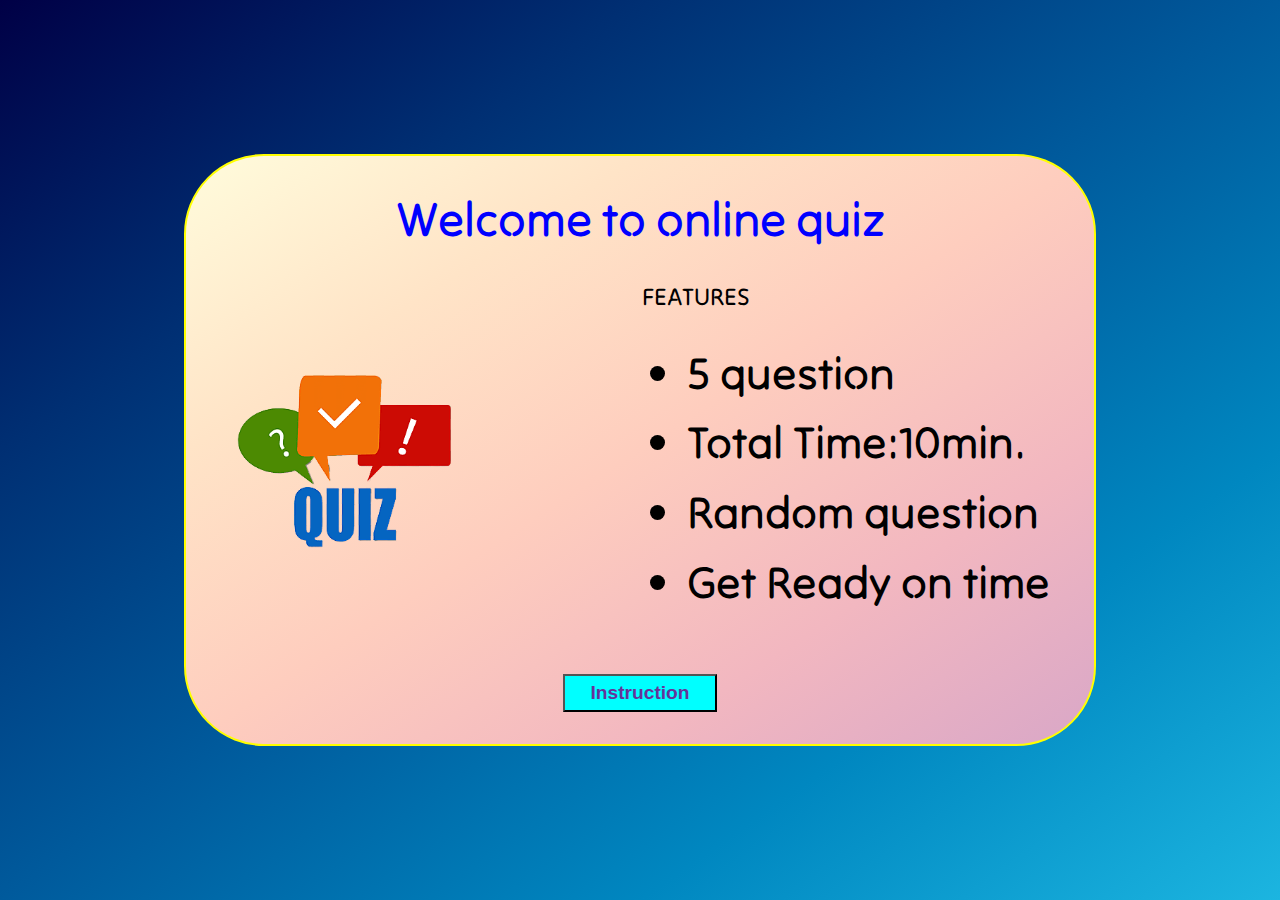
==== index.html @ 0793aa07 "font size change in index page" ====
<!DOCTYPE html>
<html lang="en">

<head>
    <meta charset="UTF-8">
    <meta name="viewport" content="width=device-width, initial-scale=1.0">
    <title>Document</title>
    <link rel="preconnect" href="https://fonts.googleapis.com">
    <link rel="preconnect" href="https://fonts.gstatic.com" crossorigin>
    <link href="https://fonts.googleapis.com/css2?family=Tilt+Neon&display=swap" rel="stylesheet">

    <link rel="stylesheet" href="/style.css">
</head>

<body>
    <section class="start">
        <div class="welcon">Welcome to online quiz</div>
        <div class="container">
            <div class="img1"> <img src="/images/pngtree-quiz-sign-speech-bubbles-background-png-image_4935791-removebg-preview.png" alt="logo" id="quiz" ></div>
            <div class="wel">
                <h2>FEATURES</h2>
                <div class="featlay">
                    <ul>
                        <li>5 question</li>
                        <li>Total Time:10min.</li>
                        <li>Random question</li>
                        <li>Get Ready on time</li>
                    </ul>
                </div>
               
            </div>
        </div>
        <div class="inst"><a href="feedback.html"><input type="button" value="Instruction" id="inst" ></a></div>
        <!-- <script></script> -->
    </section>
    <!-- <script>
        $("#quiz")#quiz(
            {
                scale:1.2,
            }
        );
    </script> -->
</body>

</html>
---- style.css ----
*{
    margin: 0px;
    padding: 0px;
}
body{
    background: rgb(1,18,44);
    background-image: linear-gradient(to right bottom, #000046, #002f73, #005a9c, #0087c0, #1cb5e0);
    height: 100vh;
    display: flex;
    min-height: 100vh;
}
.start
{
    background-image: linear-gradient(to left top, #d9a7c7, #f2b7c0, #fecdbe, #ffe4c7, #fffcdc);
    width:auto;
    height: auto;
    border: 2px solid black;
    margin: auto;
    font-family: 'Tilt Neon', sans-serif;
    flex-wrap: wrap;
    border-radius: 5em;
    border: 2px solid yellow;
   
}
@media(max-width:817px)

{
    /* .start{
        width: 50%;
        height: auto;
    } */
    .inst
    {
        margin: 2rem;
    }
}
@media(min-width:335px)
{
    #quiz
        {
            width:60% ;
            height: auto;
        }

}
#quiz
{
    width: 60%;
    height: 60%;
}
.inst{
    margin: 2rem;
}
.inst a{
    text-decoration: none;
}
.next{
    margin: 2rem;
   
}
#next
{
    background-color: aqua;
    color:rebeccapurple;
    font-size: larger;
    font-weight: bold;
}
#inst
{
    background-color: aqua;
    color:rebeccapurple;
    font-size: larger;
    font-weight: bold;
}
@media(max-width:410px)
{
    #inst
    {
       font-size: large;
       font-weight: normal;
    }

}
.next a{
    text-decoration: none;
}
.welcon
{
    font-size: 3em;
    display: flex;
    justify-content: center;
    color: blue;
    margin: 2rem;
}
input[type=button]
{
    width: 8em;  height: 2em;
    margin: auto;
    display: flex;
    justify-content: center;
    align-items: center;
    justify-self: center;


}
.container
{  display: flex; 
    align-items: center; 
    justify-content: space-around;
    gap: 2rem;
    flex-wrap: wrap;
}
.img1 img
{
    width: 25vw;
    height: 25vh;
    margin: 2rem;
    position: relative;
    top:0%;
    display: flex;
    justify-content: space-between;
}
.featlay ul li
{
    font-size: 5vh;
    gap: 1em;
    margin: 0.8rem;
}
.featlay
{
    margin: 2em;
}
.second_page
{
    color: aliceblue;
   background-image: linear-gradient(to bottom, #d9a7c7, #f2b7c0, #fecdbe, #ffe4c7, #fffcdc);
    width: 50%;
    height:auto;
    display: flex;
    align-items: center;
    border: 2px solid black;
    justify-content: center;
    margin: auto;
    padding: 50px 60px;
    line-height: 2rem;
    border: 1px solid white;
    border-radius: 5em;
    flex-wrap: wrap;
}
.second_page b{
    color:rgb(255, 55, 0);
    font-family: 'Bitter', serif;
font-family: 'Tilt Neon', sans-serif;
}
.second_page ul li{
    color:black;
    font-family: 'Bitter', serif;
font-family: 'Tilt Neon', sans-serif;
font-weight: bold;
font-size: 1.5em;
margin: 0.9em;
}
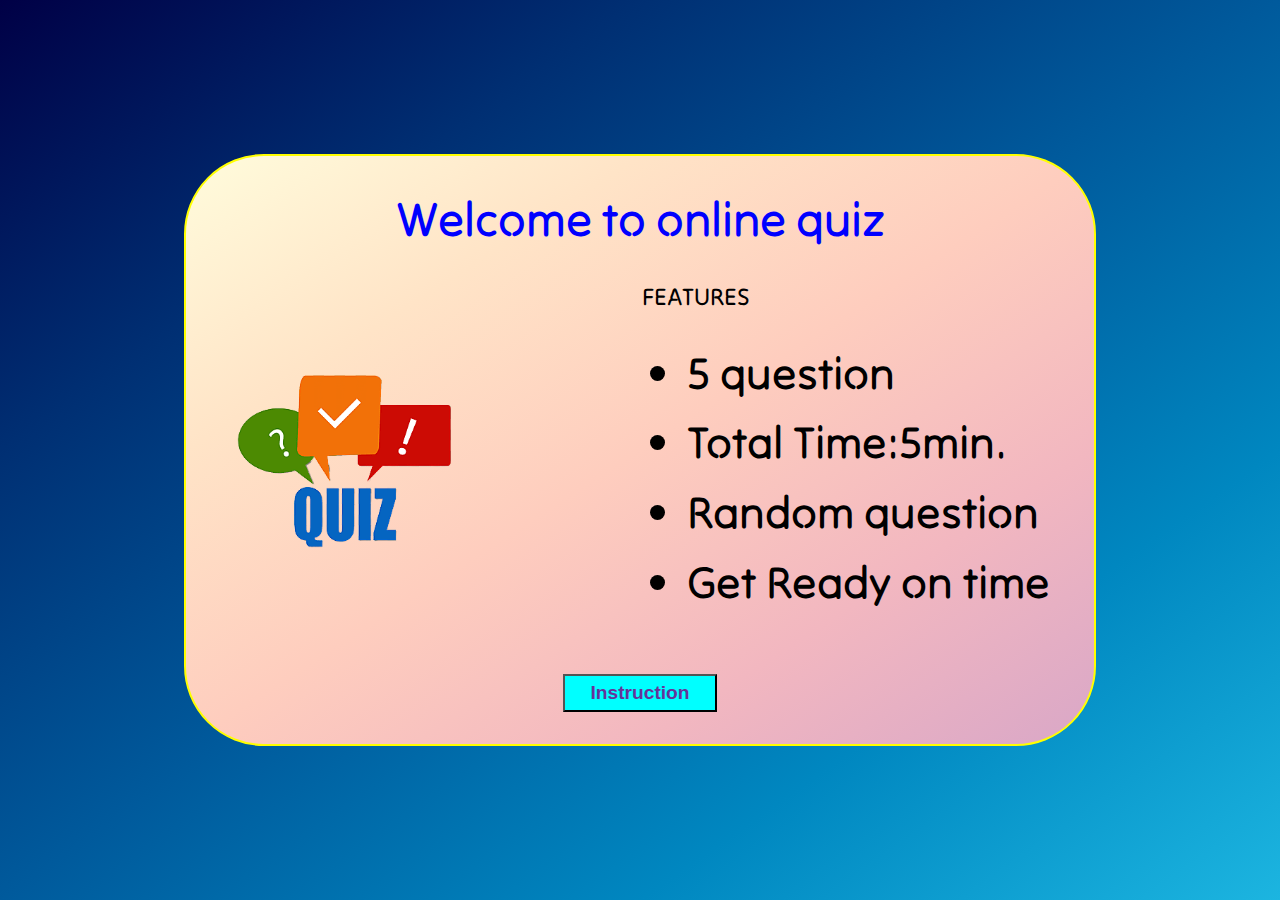
==== commit 593aa91e: "index page is now responsive" ====
--- a/index.html
+++ b/index.html
@@ -9,7 +9,7 @@
     <link rel="preconnect" href="https://fonts.gstatic.com" crossorigin>
     <link href="https://fonts.googleapis.com/css2?family=Tilt+Neon&display=swap" rel="stylesheet">
 
-    <link rel="stylesheet" href="/style.css">
+    <link rel="stylesheet" href="style.css">
 </head>
 
 <body>
@@ -22,7 +22,7 @@
                 <div class="featlay">
                     <ul>
                         <li>5 question</li>
-                        <li>Total Time:10min.</li>
+                        <li>Total Time:5min.</li>
                         <li>Random question</li>
                         <li>Get Ready on time</li>
                     </ul>
@@ -42,4 +42,4 @@
     </script> -->
 </body>
 
-</html>+</html>
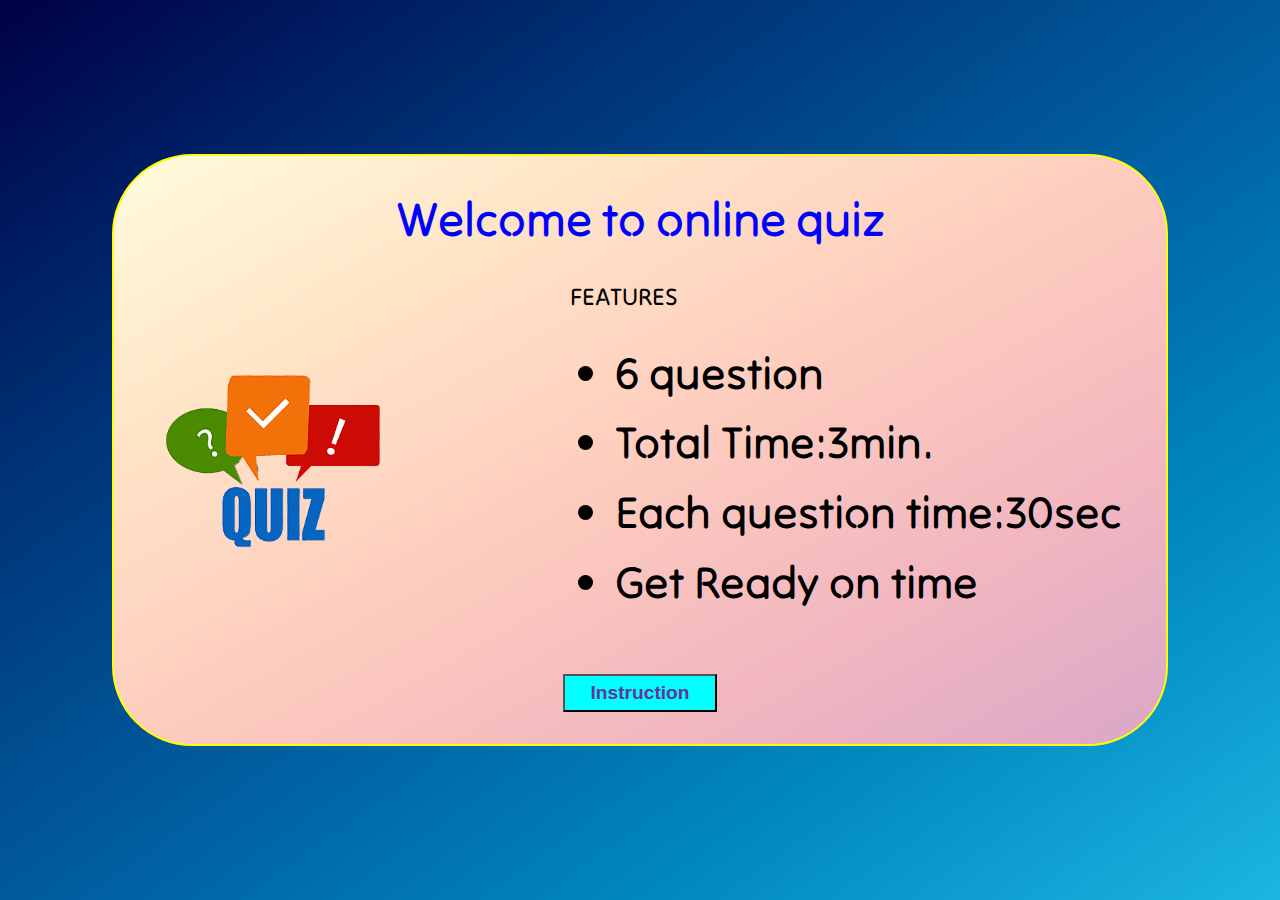
==== commit 4bee083b: "dynamic q are show" ====
--- a/index.html
+++ b/index.html
@@ -21,9 +21,10 @@
                 <h2>FEATURES</h2>
                 <div class="featlay">
                     <ul>
-                        <li>5 question</li>
-                        <li>Total Time:5min.</li>
-                        <li>Random question</li>
+                        <li>6 question</li>
+                        <li>Total Time:3min.</li>
+                        <li>Each question time:30sec</li>
+                        <!-- <li>Random question</li> -->
                         <li>Get Ready on time</li>
                     </ul>
                 </div>
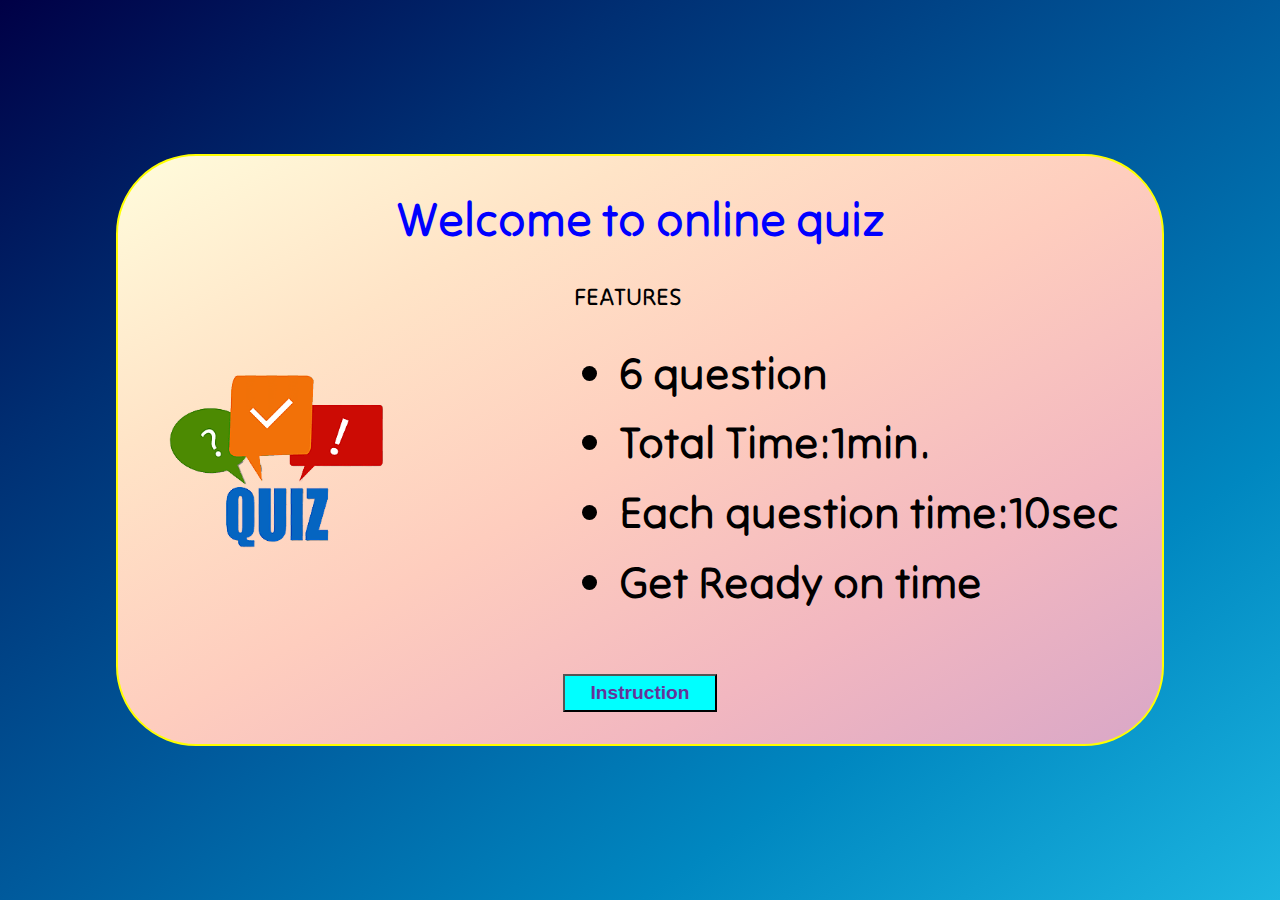
==== commit aa12521c: "i add time per q" ====
--- a/index.html
+++ b/index.html
@@ -22,8 +22,8 @@
                 <div class="featlay">
                     <ul>
                         <li>6 question</li>
-                        <li>Total Time:3min.</li>
-                        <li>Each question time:30sec</li>
+                        <li>Total Time:1min.</li>
+                        <li>Each question time:10sec</li>
                         <!-- <li>Random question</li> -->
                         <li>Get Ready on time</li>
                     </ul>
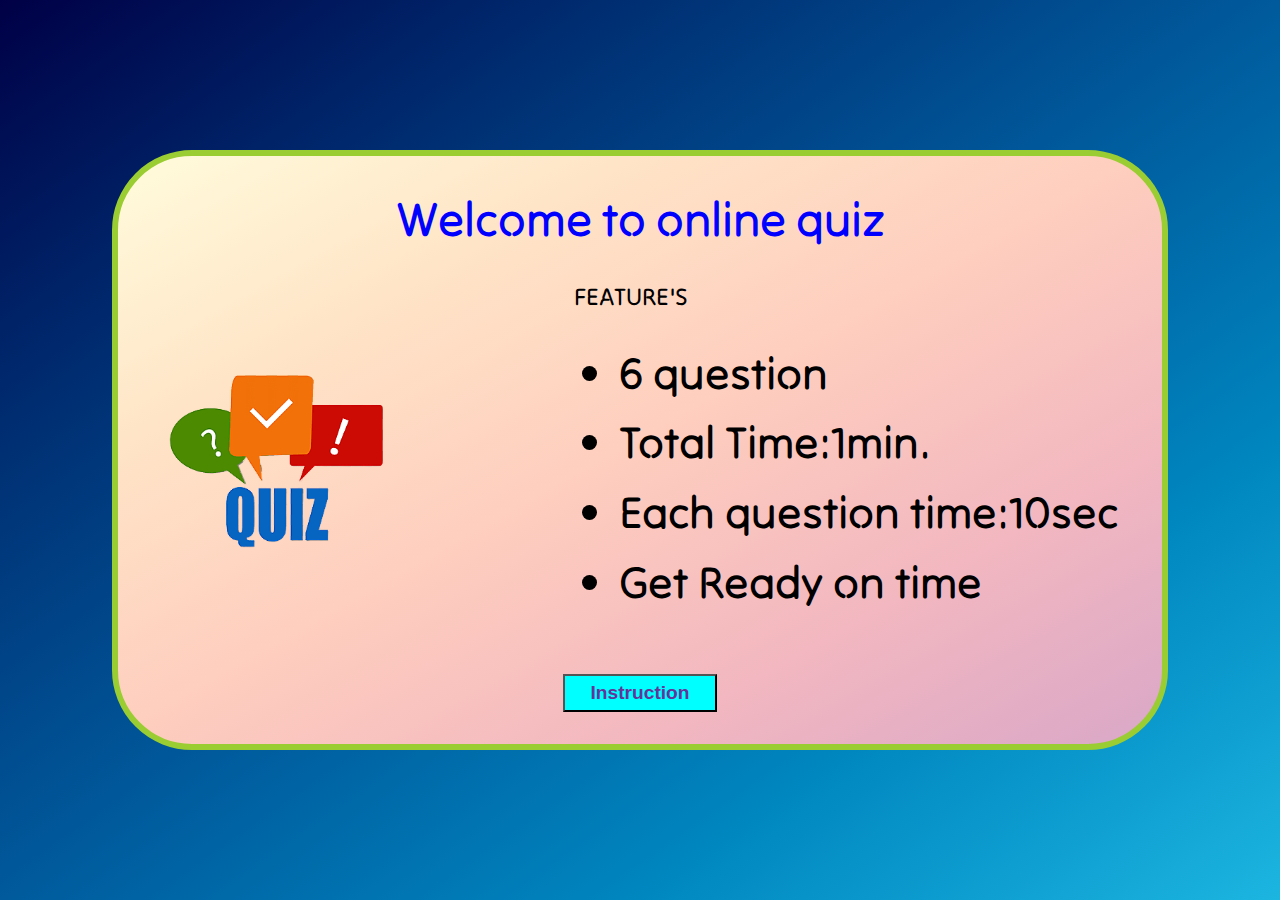
==== commit 54e2be20: "background image is set now" ====
--- a/index.html
+++ b/index.html
@@ -18,7 +18,7 @@
         <div class="container">
             <div class="img1"> <img src="/images/pngtree-quiz-sign-speech-bubbles-background-png-image_4935791-removebg-preview.png" alt="logo" id="quiz" ></div>
             <div class="wel">
-                <h2>FEATURES</h2>
+                <h2>FEATURE'S</h2>
                 <div class="featlay">
                     <ul>
                         <li>6 question</li>
@@ -31,7 +31,7 @@
                
             </div>
         </div>
-        <div class="inst"><a href="feedback.html"><input type="button" value="Instruction" id="inst" ></a></div>
+        <div class="inst"><a href="/info.html"><input type="button" value="Instruction" id="inst" ></a></div>
         <!-- <script></script> -->
     </section>
     <!-- <script>
--- a/style.css
+++ b/style.css
@@ -14,12 +14,12 @@
     background-image: linear-gradient(to left top, #d9a7c7, #f2b7c0, #fecdbe, #ffe4c7, #fffcdc);
     width:auto;
     height: auto;
-    border: 2px solid black;
+   
     margin: auto;
     font-family: 'Tilt Neon', sans-serif;
     flex-wrap: wrap;
     border-radius: 5em;
-    border: 2px solid yellow;
+    border: 6px solid  yellowgreen
    
 }
 @media(max-width:817px)
@@ -64,6 +64,8 @@
     color:rebeccapurple;
     font-size: larger;
     font-weight: bold;
+    padding: 3%;
+    border-radius: 20%;
 }
 #inst
 {
@@ -146,6 +148,7 @@
     border: 1px solid white;
     border-radius: 5em;
     flex-wrap: wrap;
+    border: 6px solid  yellowgreen;
 }
 .second_page b{
     color:rgb(255, 55, 0);
